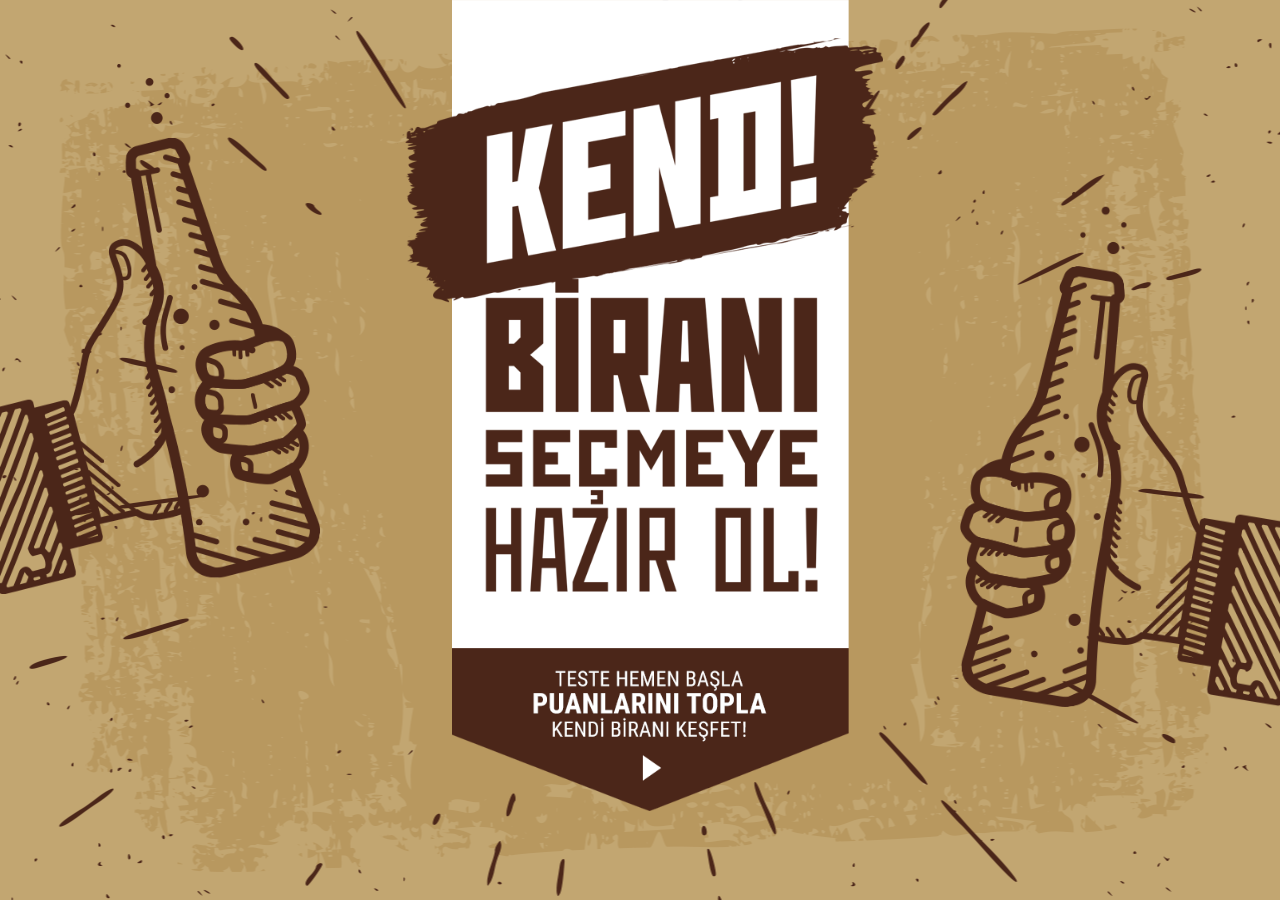
==== platforms/browser/www/index.html @ 53392c67 "Initial commit" ====
<!DOCTYPE html>
<html lang="en">
<head>
  <meta charset="UTF-8">
  <meta name="viewport" content="width=device-width, initial-scale=1.0">
  <title>Kendi Biranı Seç</title>
  <link rel="stylesheet" type="text/css" title="Cool stylesheet" href="css/style.css">
  <link rel="shortcut icon" href="/favicon.ico" type="image/x-icon" />
</head>
<body>

  <div id="beer01">
    <img class="beer" src="img/beer01.png" width="400" height="600">
  </div>

  <div id="beer02">
    <img class="beer" src="img/beer02.png">
  </div>

  <div id="banner">
    <a href="questions.html">
      <img class="beer" src="img/banner.png">
    </a>
  </div>

  <script src="main.js" type="text/javascript"></script>
</body>
</html>
---- platforms/browser/www/css/style.css ----
@import url(https://fonts.googleapis.com/css?family=Satisfy|Pathway+Gothic+One);
/* Defaults */
html, body, #quizzie {
  margin: 0;
  padding: 0;
  width: 100%;
  height: 100%;

}

* {
  box-sizing: border-box;
}

body {
  background-image: url('../img/q_bg.png');
  background-position: 50% 50%;
  background-repeat: no-repeat;
  background-color: #c2a671;
  color: #fff;
}

h2 {
  font-family: 'Roboto Condensed', sans-serif;
  font-size: 4vw;
  font-weight: 700;
  line-height: 4.3vw;
}

h1 {
  font-family: 'Roboto Condensed', sans-serif;
  font-size: 2vw;
  font-weight:300;
  margin: 0 0 0 3px !important;
}

h1, h2 {
  display: block;
  width: auto;
  margin: 0%;
}

p {
  display: block;
  width: auto;
  margin: 2% 4% 2% 4%;
  font-family: 'Roboto Condensed', sans-serif;
  font-size: 2vw;
}

.line {
  width: 100%;
  height: 6px;
  background-color: #fff;
  margin-bottom: 12px;
}

#banner {
  margin: auto;
  width: 38%;
}

.beer {
  width: 100%;
  height: auto;
}

#beer01 {
 width: 25%;
 height: auto;
 margin: 5% 0 0 0;
 float: left;
}

#beer02 {
  right: 0px;
  width: 25%;
  height: auto;
  margin: 15% 0 0 0;
  float: right;
}

#quizzie {
  padding: 5% 0;
  /* Individual Steps/Sections */
  /* Content */
}
#quizzie ul {
  list-style: none;
  display: block;
  width: auto;
  margin: 2% 2%;
  padding: 6% 20% 2% 20%;
  overflow: auto;
  display: none;
  /* Step Questions and Answer Options */
}
#quizzie ul.current {
  display: block;
}
#quizzie ul li {
  display: inline-block;
  width: 100%;
  margin: auto;
}
#quizzie ul li.quiz-answer {
  cursor: pointer;
}
#quizzie ul li.question, #quizzie ul li.results-inner {
  display: block;
  float: none;
  width: 100%;
  margin: 0;
}
#quizzie ul li.results-inner {
  padding: 5% 2%;
}
#quizzie ul li.results-inner img {
  width: 250px;
}
#quizzie ul li:last-child {
  margin-right: 0;
}
#quizzie .question-wrap, #quizzie .answer-wrap {
  display: block;
  padding: 1%;
  margin: 1%;
  -moz-border-radius: 10px;
  -webkit-border-radius: 10px;
  border-radius: 10px;
}
#quizzie .answer-wrap {
  background: #4b2619;
  -moz-transition: background-color 0.5s ease;
  -o-transition: background-color 0.5s ease;
  -webkit-transition: background-color 0.5s ease;
  transition: background-color 0.5s ease;
}
#quizzie .answer-wrap:hover {
  background: #fff;
  color: #4b2619;
}
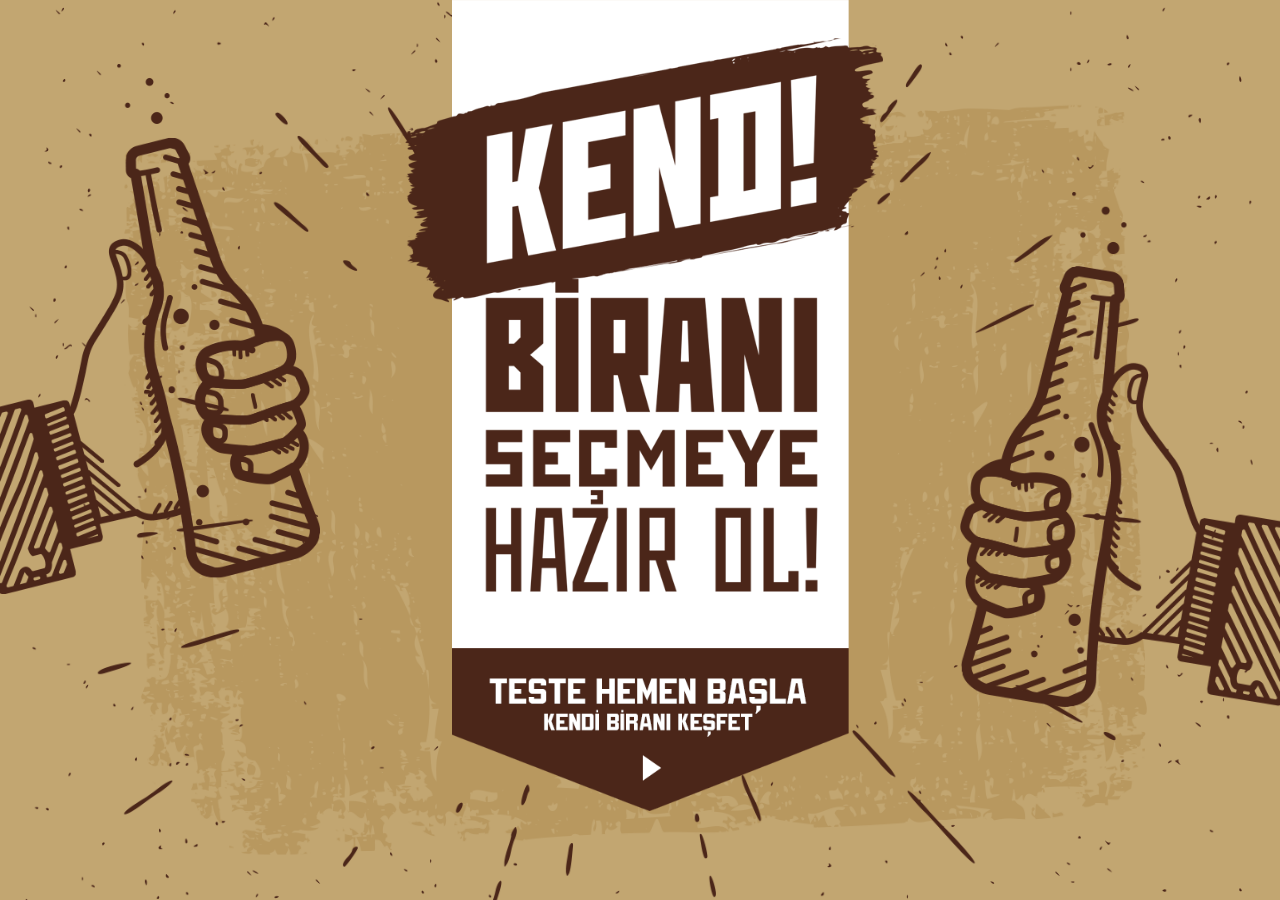
==== commit 6a3ab0e4: "1.0.2" ====
--- a/platforms/browser/www/index.html
+++ b/platforms/browser/www/index.html
@@ -6,6 +6,7 @@
   <title>Kendi Biranı Seç</title>
   <link rel="stylesheet" type="text/css" title="Cool stylesheet" href="css/style.css">
   <link rel="shortcut icon" href="/favicon.ico" type="image/x-icon" />
+  <link rel="manifest" href="manifest.json">
 </head>
 <body>
 
--- a/platforms/browser/www/css/style.css
+++ b/platforms/browser/www/css/style.css
@@ -1,4 +1,14 @@
-@import url(https://fonts.googleapis.com/css?family=Satisfy|Pathway+Gothic+One);
+
+@font-face {
+    font-family: 'Rodchenko Grotesk ML';
+    src: url('RodchenkoGroteskML.woff2') format('woff2'),
+        url('RodchenkoGroteskML.woff') format('woff');
+    font-weight: normal;
+    font-style: normal;
+}
+
+
+
 /* Defaults */
 html, body, #quizzie {
   margin: 0;
@@ -14,21 +24,24 @@
 
 body {
   background-image: url('../img/q_bg.png');
-  background-position: 50% 50%;
+
   background-repeat: no-repeat;
+  background-size: cover;
   background-color: #c2a671;
   color: #fff;
 }
 
 h2 {
-  font-family: 'Roboto Condensed', sans-serif;
+  font-family: 'Rodchenko Grotesk ML';
   font-size: 4vw;
   font-weight: 700;
-  line-height: 4.3vw;
+  line-height: 4vw;
+  letter-spacing: 2px;
 }
 
 h1 {
-  font-family: 'Roboto Condensed', sans-serif;
+  font-family: 'Rodchenko Grotesk ML';
+  letter-spacing: 2px;
   font-size: 2vw;
   font-weight:300;
   margin: 0 0 0 3px !important;
@@ -52,7 +65,7 @@
   width: 100%;
   height: 6px;
   background-color: #fff;
-  margin-bottom: 12px;
+  margin-bottom: 6px;
 }
 
 #banner {
@@ -90,7 +103,7 @@
   display: block;
   width: auto;
   margin: 2% 2%;
-  padding: 6% 20% 2% 20%;
+  padding: 10% 20% 2% 20%;
   overflow: auto;
   display: none;
   /* Step Questions and Answer Options */
@@ -113,10 +126,10 @@
   margin: 0;
 }
 #quizzie ul li.results-inner {
-  padding: 5% 2%;
+  padding: 0%;
 }
 #quizzie ul li.results-inner img {
-  width: 250px;
+  width: 100%;
 }
 #quizzie ul li:last-child {
   margin-right: 0;
@@ -140,3 +153,61 @@
   background: #fff;
   color: #4b2619;
 }
+
+.q01_a {
+  position: fixed;
+  bottom: 30px;
+  right: -25px;
+  z-index: -1;
+}
+
+.q01_b {
+  position: fixed;
+  top: 80px;
+  left: 35px;
+  z-index: -1;
+}
+
+.q02_a {
+  position: fixed;
+  top: 35px;
+  right: -55px;
+}
+
+.q03_a {
+  position: fixed;
+  bottom: 50px;
+  right: -25px;
+  z-index: -1;
+}
+
+.q03_b {
+  position: fixed;
+  top: 0px;
+  left: 35px;
+  z-index: -1;
+}
+
+.q04_a {
+  position: fixed;
+  top: 0px;
+  right: -55px;
+}
+
+.q05_a {
+  position: fixed;
+  top: 0px;
+  right: -45px;
+  z-index: -1;
+}
+
+.float {
+  width: 80%;
+  height: auto;
+
+}
+
+.final {
+  width: 100%;
+  height: auto;
+}
